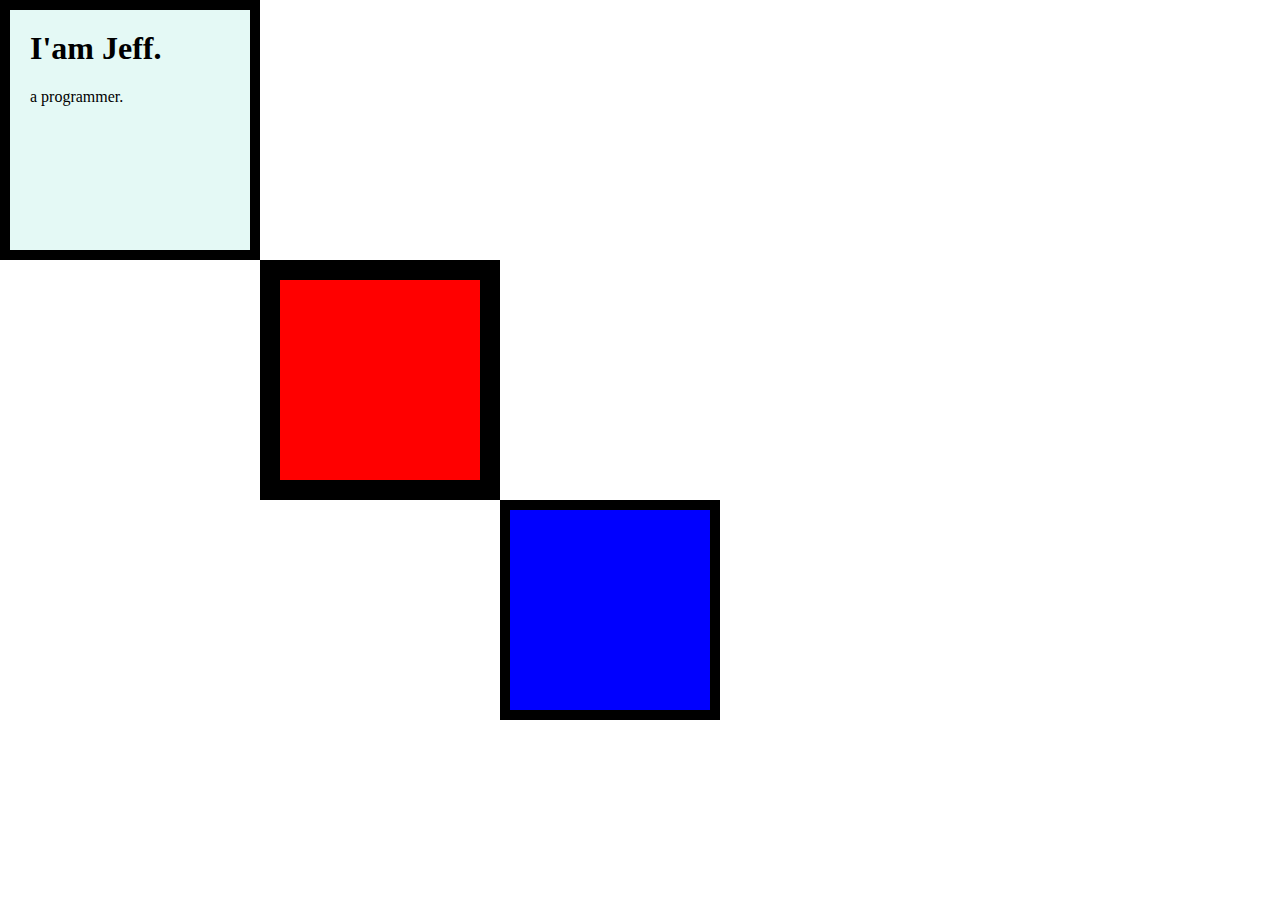
==== CSS_MySite/index.html @ 04a15a10 "new my site" ====
<!DOCTYPE html>
<html lang="en" dir="ltr">

<head>
  <meta charset="utf-8">
  <title>Jeff Duan</title>
  <link rel="stylesheet" href="css/styles.css">
  <link rel="icon" href="favicon.ico">
</head>

<body>
  <div class="top-container">
    <h1>I'am Jeff.</h1>
    <p>a programmer.</p>
  </div>
  <div class="middle-container">


  </div>

  <div class="bottom-container">

  </div>

</body>

</html>
---- CSS_MySite/css/styles.css ----
body {
  margin: 0;
}

h1 {
  margin-top: 0;
}

.top-container {
  background-color: #E4F9F5;
  width: 200px;
  height: 200px;
  border: 10px solid black;
  padding: 20px;
}

.middle-container {
  background-color: red;
  width: 200px;
  height: 200px;
  border: solid 20px;
  margin-left: 260px;

}

.bottom-container {
  background-color: blue;
  width: 200px;
  height: 200px;
  border: solid 10px;
  margin-left: 500px;
}
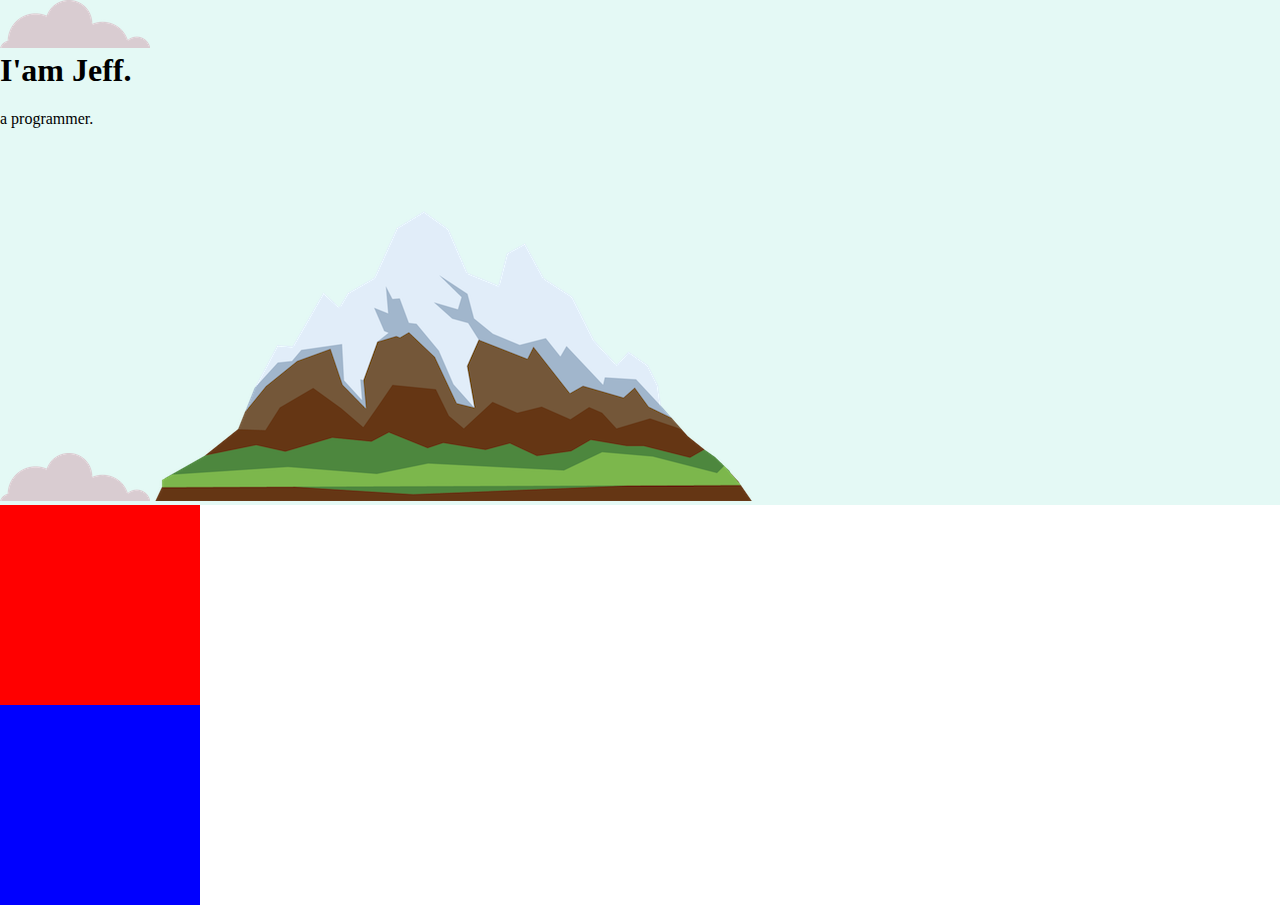
==== commit 58be57c8: "add images" ====
--- a/CSS_MySite/index.html
+++ b/CSS_MySite/index.html
@@ -10,8 +10,11 @@
 
 <body>
   <div class="top-container">
+    <img src="images/cloud.png" alt="cloud-img">
     <h1>I'am Jeff.</h1>
     <p>a programmer.</p>
+    <img src="images/cloud.png" alt="cloud-img">
+    <img src="images/mountain.png" alt="mountain-img">
   </div>
   <div class="middle-container">
 
--- a/CSS_MySite/css/styles.css
+++ b/CSS_MySite/css/styles.css
@@ -8,25 +8,17 @@
 
 .top-container {
   background-color: #E4F9F5;
-  width: 200px;
-  height: 200px;
-  border: 10px solid black;
-  padding: 20px;
+
 }
 
 .middle-container {
   background-color: red;
   width: 200px;
   height: 200px;
-  border: solid 20px;
-  margin-left: 260px;
-
 }
 
 .bottom-container {
   background-color: blue;
   width: 200px;
   height: 200px;
-  border: solid 10px;
-  margin-left: 500px;
 }
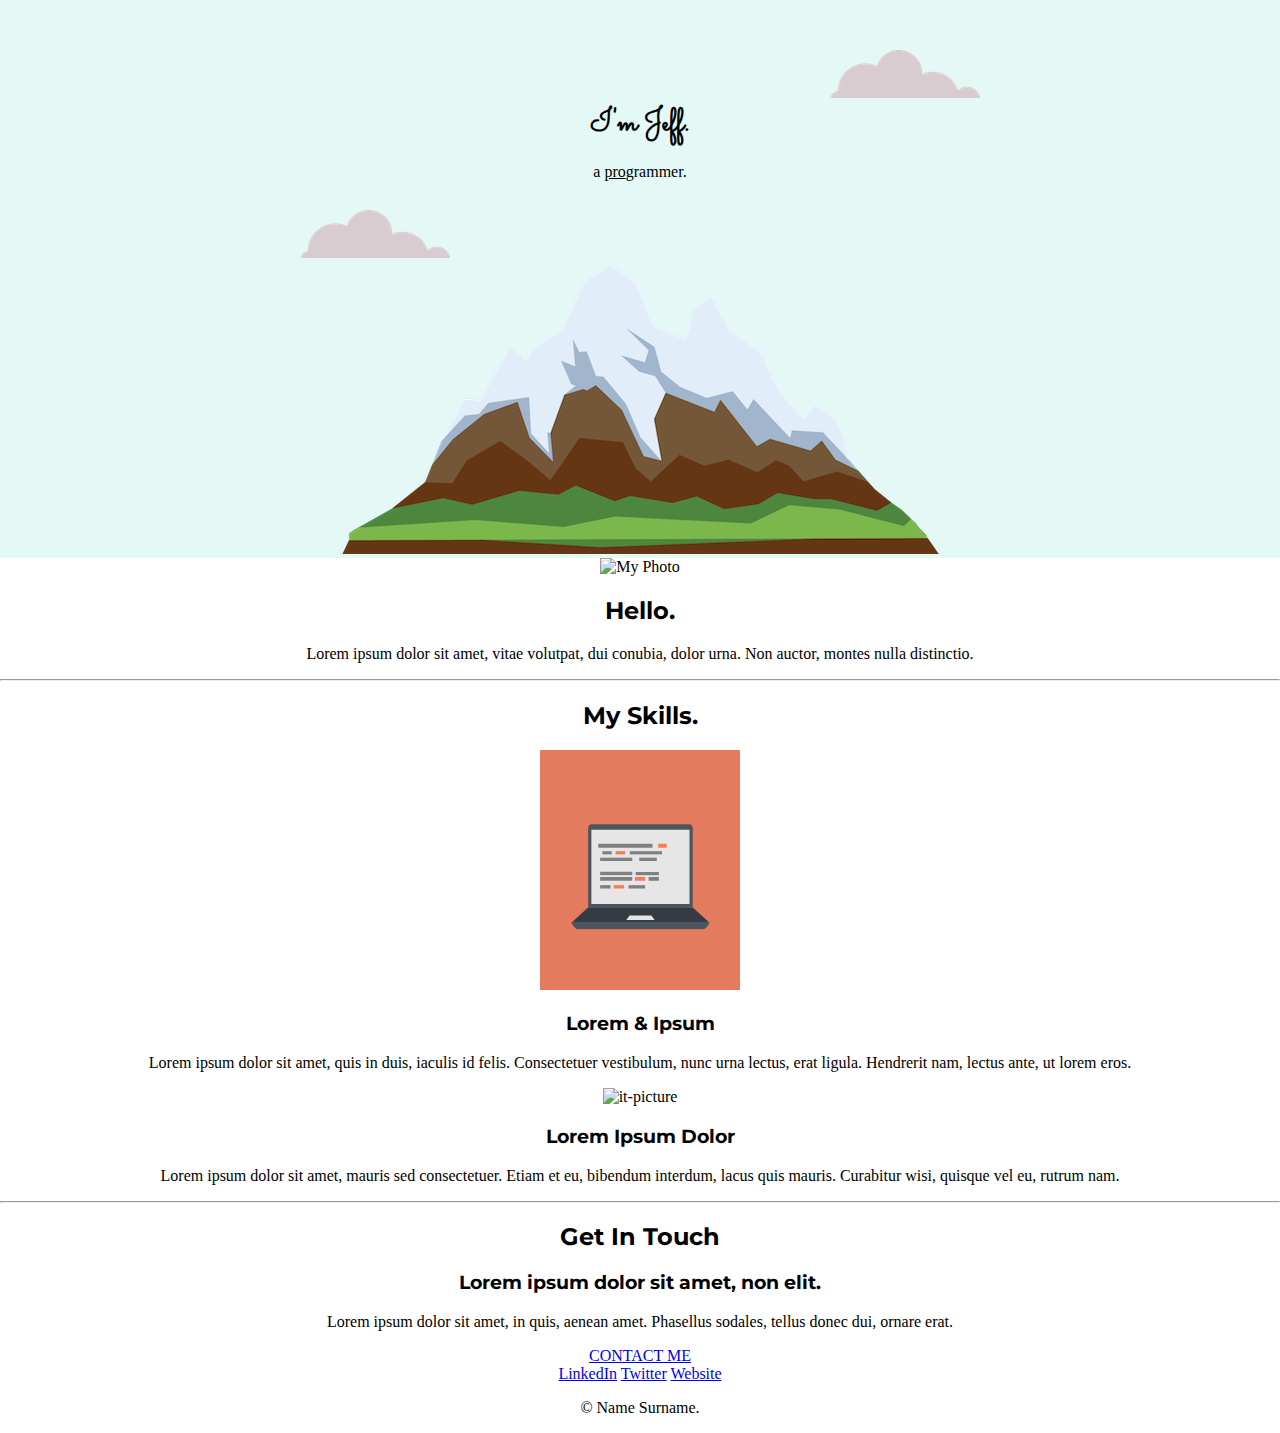
==== commit e942bda4: "add layouts" ====
--- a/CSS_MySite/index.html
+++ b/CSS_MySite/index.html
@@ -6,24 +6,56 @@
   <title>Jeff Duan</title>
   <link rel="stylesheet" href="css/styles.css">
   <link rel="icon" href="favicon.ico">
+  <link rel="preconnect" href="https://fonts.googleapis.com">
+  <link rel="preconnect" href="https://fonts.gstatic.com" crossorigin>
+  <link href="https://fonts.googleapis.com/css2?family=Merriweather+Sans&family=Montserrat&family=Sacramento&display=swap" rel="stylesheet">
 </head>
 
 <body>
   <div class="top-container">
-    <img src="images/cloud.png" alt="cloud-img">
-    <h1>I'am Jeff.</h1>
-    <p>a programmer.</p>
-    <img src="images/cloud.png" alt="cloud-img">
+    <img class="top-cloud" src="images/cloud.png" alt="cloud-img">
+    <h1>I'm Jeff.</h1>
+    <p>a <span class="pro">pro</span>grammer.</p>
+    <img class="bottom-cloud" src="images/cloud.png" alt="cloud-img">
     <img src="images/mountain.png" alt="mountain-img">
   </div>
   <div class="middle-container">
+    <div class="profile">
+      <img class="my-photo" src="images/pic.jpg" alt="My Photo">
+      <h2>Hello.</h2>
+      <p>Lorem ipsum dolor sit amet, vitae volutpat, dui conubia, dolor urna. Non auctor, montes nulla distinctio.</p>
+    </div>
+    <hr>
+    <div class="skills">
+      <h2>My Skills.</h2>
+      <div class="skill-row">
+        <img class="skills-pic" src="images/computer.png" alt="skills-picture">
+        <h3>Lorem & Ipsum</h3>
+        <p>Lorem ipsum dolor sit amet, quis in duis, iaculis id felis. Consectetuer vestibulum, nunc urna lectus, erat ligula. Hendrerit nam, lectus ante, ut lorem eros.</p>
+      </div>
+      <div class="skill-row">
+        <img class="it-pic" src="images/IT.png" alt="it-picture">
+        <h3>Lorem Ipsum Dolor</h3>
+        <p>Lorem ipsum dolor sit amet, mauris sed consectetuer. Etiam et eu, bibendum interdum, lacus quis mauris. Curabitur wisi, quisque vel eu, rutrum nam.</p>
+      </div>
+    </div>
+    <hr>
+    <div class="contact-me">
+      <h2>Get In Touch</h2>
+      <h3>Lorem ipsum dolor sit amet, non elit.</h3>
+      <p>Lorem ipsum dolor sit amet, in quis, aenean amet. Phasellus sodales, tellus donec dui, ornare erat.</p>
+      <a class="btn" href="mailto:name@email.com">CONTACT ME</a>
+    </div>
+  </div>
 
 
+  <div class="bottom-container">
+    <a class="footer-link" href="https://www.linkedin.com/">LinkedIn</a>
+    <a class="footer-link" href="https://twitter.com/">Twitter</a>
+    <a class="footer-link" href="https://www.appbrewery.co/">Website</a>
+    <p>© Name Surname.</p>
   </div>
 
-  <div class="bottom-container">
-
-  </div>
 
 </body>
 
--- a/CSS_MySite/css/styles.css
+++ b/CSS_MySite/css/styles.css
@@ -1,24 +1,70 @@
 body {
   margin: 0;
+  text-align: center;
+  font-family: 'Merriweather', serif;
 }
 
 h1 {
-  margin-top: 0;
+  /* margin-top: 0; */
+  width: 10%;
+  margin: 0 auto 0 auto;
+  font-family: 'Sacramento', cursive;
 }
 
+h2 {
+  font-family: 'Montserrat', sans-serif;
+}
+
+h3 {
+  font-family: 'Montserrat', sans-serif;
+}
+
+.my-photo{
+  width: 200px;
+  height: 240px;
+}
 .top-container {
   background-color: #E4F9F5;
-
+  position: relative;
+  padding-top: 100px;
 }
 
+.top-cloud {
+  position: absolute;
+  right: 300px;
+  top: 50px;
+}
+
+/* .my-name{
+  position: relative;
+  top: 20px;
+} */
+.bottom-cloud {
+  position: absolute;
+  left: 300px;
+  bottom: 300px;
+}
+
+.skills-pic{
+  width: 200px;
+  height: 240px;
+}
+.it-pic{
+  width: 350px;
+  height: 240px;
+}
 .middle-container {
-  background-color: red;
+  /* background-color: red;
   width: 200px;
-  height: 200px;
+  height: 200px; */
 }
 
 .bottom-container {
-  background-color: blue;
+  /* background-color: blue;
   width: 200px;
-  height: 200px;
+  height: 200px; */
 }
+
+.pro {
+  text-decoration: underline;
+}
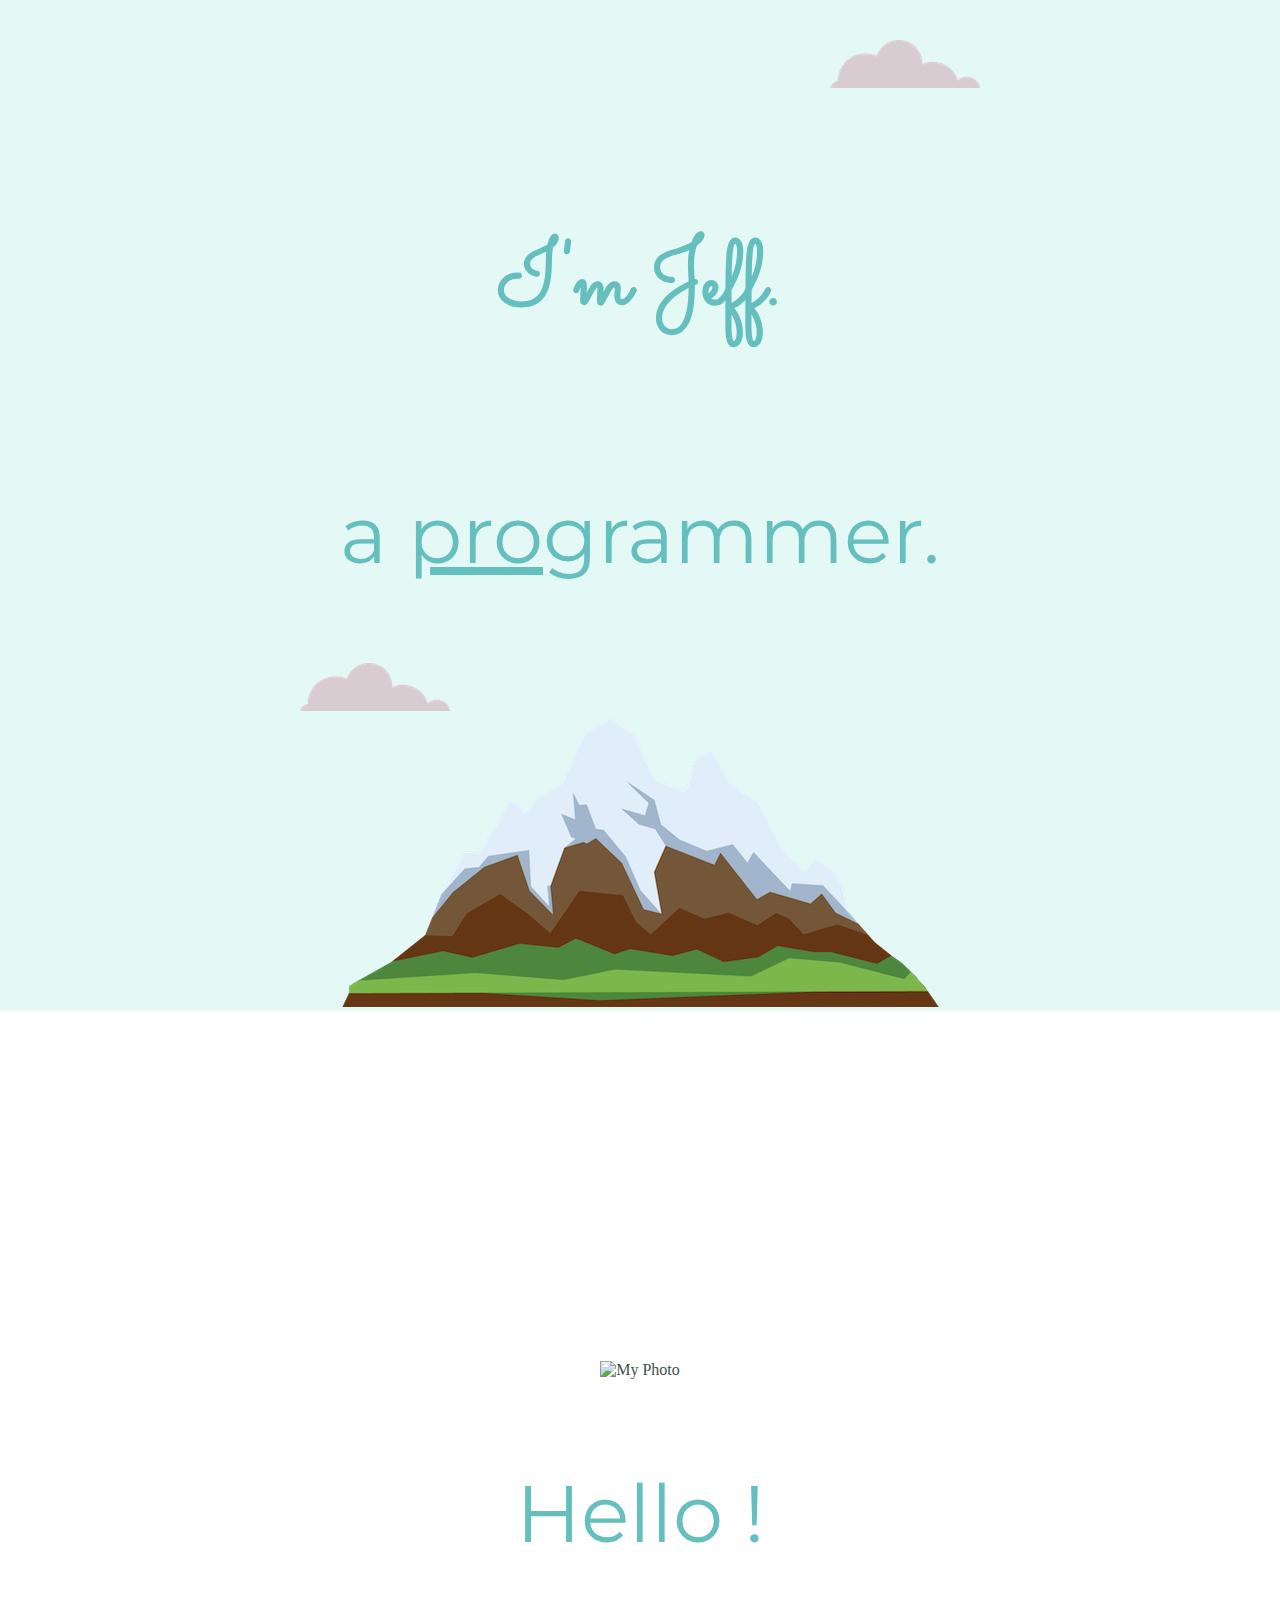
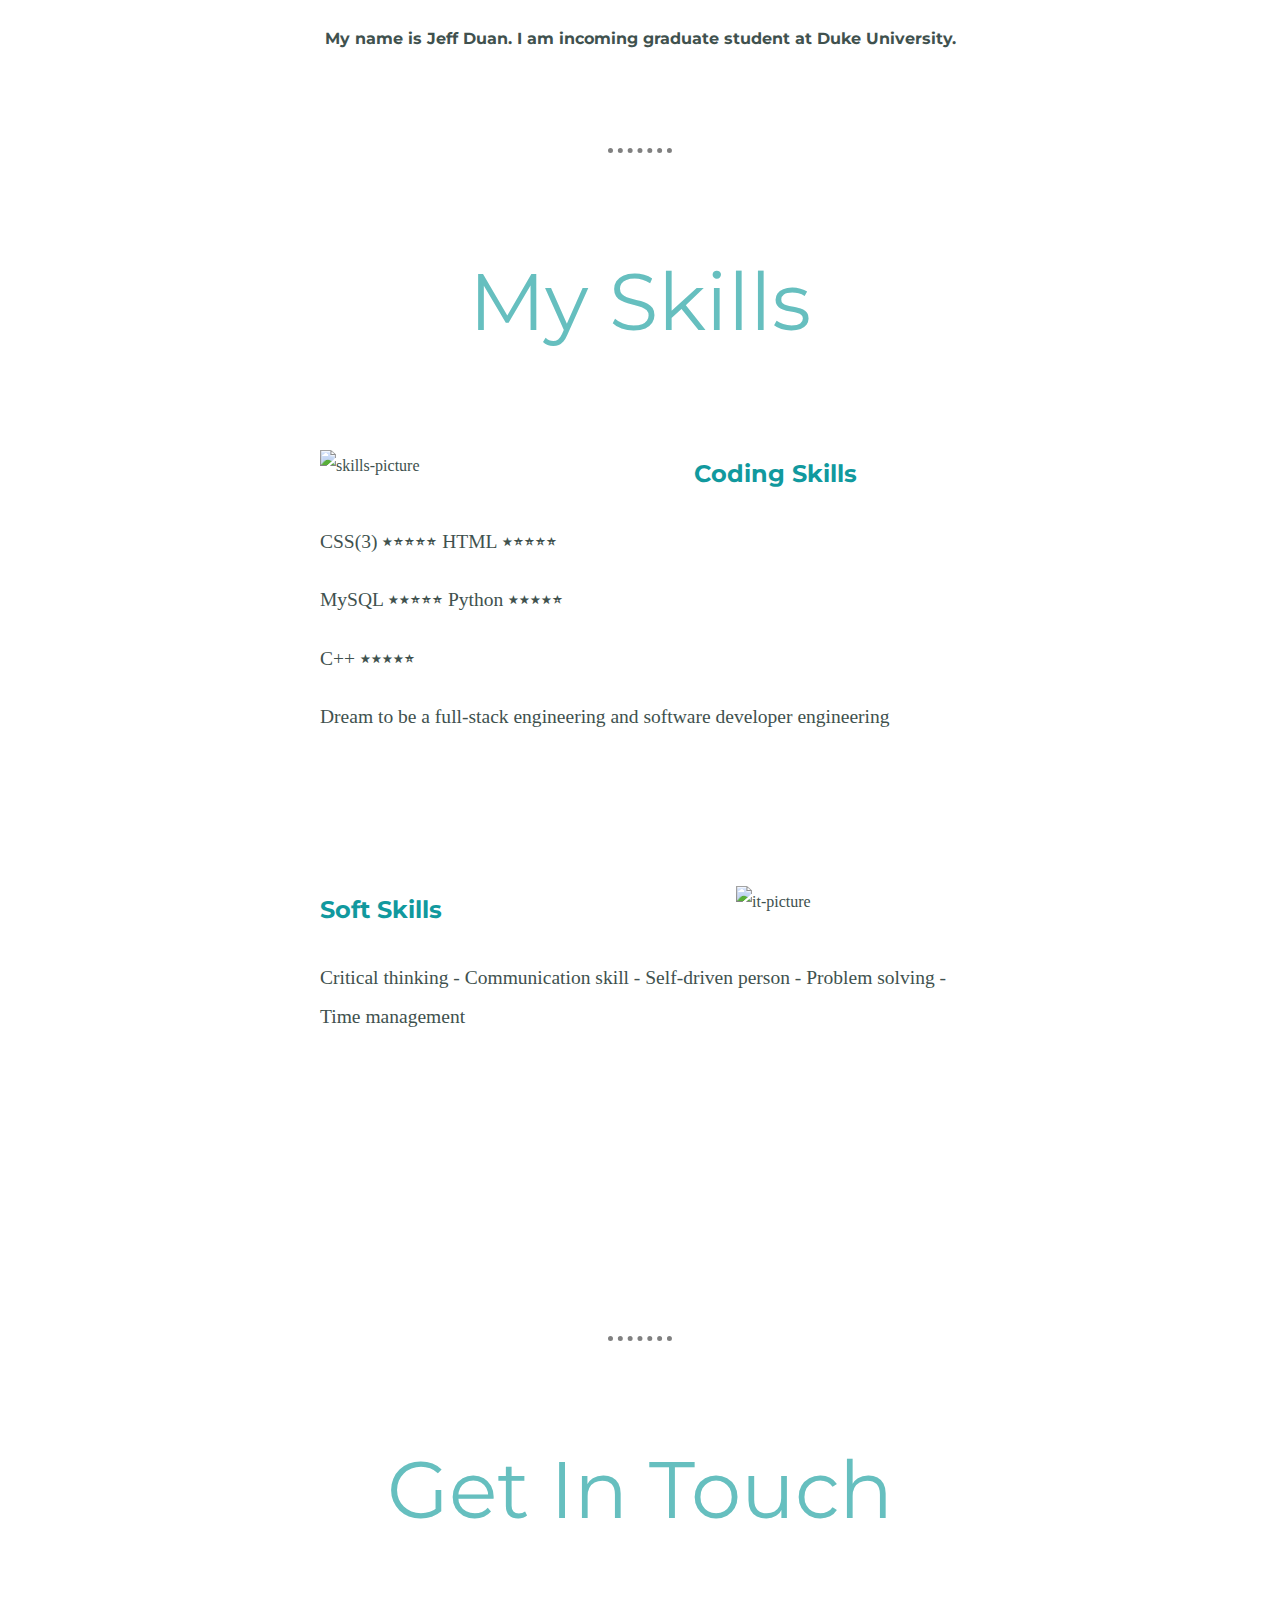
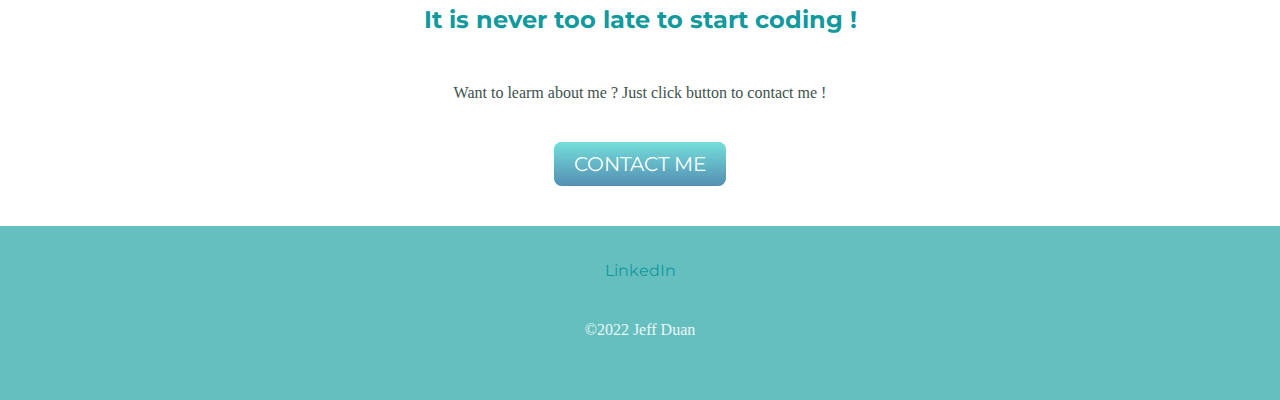
==== commit 1bf710e2: "add more features" ====
--- a/CSS_MySite/index.html
+++ b/CSS_MySite/index.html
@@ -15,35 +15,42 @@
   <div class="top-container">
     <img class="top-cloud" src="images/cloud.png" alt="cloud-img">
     <h1>I'm Jeff.</h1>
-    <p>a <span class="pro">pro</span>grammer.</p>
+    <h2>a <span class="pro">pro</span>grammer.</h2>
     <img class="bottom-cloud" src="images/cloud.png" alt="cloud-img">
     <img src="images/mountain.png" alt="mountain-img">
   </div>
   <div class="middle-container">
     <div class="profile">
-      <img class="my-photo" src="images/pic.jpg" alt="My Photo">
-      <h2>Hello.</h2>
-      <p>Lorem ipsum dolor sit amet, vitae volutpat, dui conubia, dolor urna. Non auctor, montes nulla distinctio.</p>
+      <img class="my-photo" src="images/pic.png" alt="My Photo">
+      <h2>Hello !</h2>
+      <p class="my-words">My name is Jeff Duan. I am incoming graduate student at Duke University.</p>
     </div>
     <hr>
     <div class="skills">
-      <h2>My Skills.</h2>
+      <h2>My Skills</h2>
       <div class="skill-row">
-        <img class="skills-pic" src="images/computer.png" alt="skills-picture">
-        <h3>Lorem & Ipsum</h3>
-        <p>Lorem ipsum dolor sit amet, quis in duis, iaculis id felis. Consectetuer vestibulum, nunc urna lectus, erat ligula. Hendrerit nam, lectus ante, ut lorem eros.</p>
+        <img class="skills-pic" src="images/IT-modified.png" alt="skills-picture">
+        <!-- <h3>Lorem & Ipsum</h3> -->
+        <h3>Coding Skills</h3>
+        <p class="skill-words">CSS(3) &#11089;&#11090;&#11090;&#11090;&#11090; HTML &#11089;&#11090;&#11090;&#11090;&#11090;</p>
+        <p class="skill-words">MySQL &#11089;&#11089;&#11090;&#11090;&#11090; Python &#11089;&#11089;&#11089;&#11089;&#11090;</p>
+        <p class="skill-words">C++ &#11089;&#11089;&#11089;&#11089;&#11090;</p>
+        <p class="skill-words">Dream to be a full-stack engineering and software developer engineering</p>
+        <!-- <p class="skill-des">Dream to be a full-stack engineering and software developer engineering</p> -->
       </div>
       <div class="skill-row">
-        <img class="it-pic" src="images/IT.png" alt="it-picture">
-        <h3>Lorem Ipsum Dolor</h3>
-        <p>Lorem ipsum dolor sit amet, mauris sed consectetuer. Etiam et eu, bibendum interdum, lacus quis mauris. Curabitur wisi, quisque vel eu, rutrum nam.</p>
+        <img class="it-pic" src="images/chat-modified.png" alt="it-picture">
+        <h3>Soft Skills</h3>
+        <!-- <p class="skill-dex">Critical thinking - Communication skill - Self-driven person - Problem solving - Time management</p> -->
+        <p class="skill-words">Critical thinking - Communication skill - Self-driven person - Problem solving - Time management</p>
+      </div>
       </div>
     </div>
     <hr>
     <div class="contact-me">
       <h2>Get In Touch</h2>
-      <h3>Lorem ipsum dolor sit amet, non elit.</h3>
-      <p>Lorem ipsum dolor sit amet, in quis, aenean amet. Phasellus sodales, tellus donec dui, ornare erat.</p>
+      <h3>It is never too late to start coding !</h3>
+      <p class="end-words">Want to learm about me ? Just click button to contact me !</p>
       <a class="btn" href="mailto:name@email.com">CONTACT ME</a>
     </div>
   </div>
@@ -51,9 +58,9 @@
 
   <div class="bottom-container">
     <a class="footer-link" href="https://www.linkedin.com/">LinkedIn</a>
-    <a class="footer-link" href="https://twitter.com/">Twitter</a>
-    <a class="footer-link" href="https://www.appbrewery.co/">Website</a>
-    <p>© Name Surname.</p>
+    <!-- <a class="footer-link" href="https://twitter.com/">Twitter</a> -->
+    <!-- <a class="footer-link" href="https://www.appbrewery.co/">Website</a> -->
+    <p class="copyright">©2022 Jeff Duan</p>
   </div>
 
 
--- a/CSS_MySite/css/styles.css
+++ b/CSS_MySite/css/styles.css
@@ -1,4 +1,5 @@
 body {
+  color: #40514E;
   margin: 0;
   text-align: center;
   font-family: 'Merriweather', serif;
@@ -6,23 +7,41 @@
 
 h1 {
   /* margin-top: 0; */
-  width: 10%;
-  margin: 0 auto 0 auto;
+  font-size: 5.625rem;
+  /* 1em = 16px */
+  /* width: 10%;
+  margin: 0 auto 0 auto; */
+  margin: 50px auto 0 auto;
   font-family: 'Sacramento', cursive;
+  line-height: 3;
+  color: #66BFBF;
+  /* display: inline; */
 }
 
 h2 {
   font-family: 'Montserrat', sans-serif;
+  font-size: 5rem;
+  font-weight: normal;
+  color: #66BFBF;
 }
 
 h3 {
   font-family: 'Montserrat', sans-serif;
+  color: #11999E;
+  font-size: 1.5rem;
+}
+.my-words{
+  color: #40514E;
+  font-weight: bolder;
+  font-family: 'Montserrat', sans-serif;
+  margin-bottom: 50px;
+}
+.my-photo {
+  margin: 50px auto 20px auto;
+  width: 240px;
+  height: 240px;
 }
 
-.my-photo{
-  width: 200px;
-  height: 240px;
-}
 .top-container {
   background-color: #E4F9F5;
   position: relative;
@@ -32,39 +51,128 @@
 .top-cloud {
   position: absolute;
   right: 300px;
-  top: 50px;
+  top: 40px;
 }
 
 /* .my-name{
-  position: relative;
+  position: relativ e;
   top: 20px;
 } */
+.skill-table {
+  margin-left: auto;
+  margin-right: 150px;
+
+}
+
 .bottom-cloud {
   position: absolute;
   left: 300px;
   bottom: 300px;
 }
 
-.skills-pic{
-  width: 200px;
-  height: 240px;
+.skills-pic {
+  width: 35%;
+  /* height: 240px; */
+  float: left;
+  margin-right: 150px;
 }
-.it-pic{
-  width: 350px;
-  height: 240px;
+
+.it-pic {
+  width: 35%;
+  /* height: 240px; */
+  float: right;
+  margin-left: 100px;
+
 }
+
 .middle-container {
   /* background-color: red;
   width: 200px;
   height: 200px; */
+  margin: 300px 0;
 }
-
+.skill-row{
+  width: 50%;
+  margin: 100px auto 150px auto;
+  text-align: left;
+  line-height: 2;
+}
 .bottom-container {
   /* background-color: blue;
   width: 200px;
   height: 200px; */
+  background-color: #66BFBF;
+  margin-top: 50px;
+  padding: 35px 0 20px;
 }
 
+.footer-link {
+  color: #11999E;
+}
+.btn{
+  color: #11999E;
+}
 .pro {
   text-decoration: underline;
 }
+hr {
+  border-style: none;
+  border-bottom: none;
+  border-top-style: dotted;
+  border-color: grey;
+  border-width: 5px;
+  width: 5%;
+  color: #EAF6F6;
+  margin: 100px auto;
+}
+.btn {
+  background: #74deda;
+  background-image: -webkit-linear-gradient(top, #74deda, #548fb3);
+  background-image: -moz-linear-gradient(top, #74deda, #548fb3);
+  background-image: -ms-linear-gradient(top, #74deda, #548fb3);
+  background-image: -o-linear-gradient(top, #74deda, #548fb3);
+  background-image: linear-gradient(to bottom, #74deda, #548fb3);
+  -webkit-border-radius: 8;
+  -moz-border-radius: 8;
+  border-radius: 8px;
+  font-family: 'Montserrat', sans-serif;
+  color: #ffffff;
+  font-size: 20px;
+  padding: 10px 20px 10px 20px;
+  text-decoration: none;
+}
+
+.btn:hover {
+  background: #425cb3;
+  background-image: -webkit-linear-gradient(top, #425cb3, #129296);
+  background-image: -moz-linear-gradient(top, #425cb3, #129296);
+  background-image: -ms-linear-gradient(top, #425cb3, #129296);
+  background-image: -o-linear-gradient(top, #425cb3, #129296);
+  background-image: linear-gradient(to bottom, #425cb3, #129296);
+  text-decoration: none;
+}
+.end-words{
+  margin: 50px auto;
+}
+.copyright{
+  color: #EAF6F6;
+  font-size: 1rem;
+  padding: 25px 0;
+}
+a{
+  font-family: 'Montserrat', sans-serif;
+  margin: 80px 20px;
+  text-decoration: none;
+}
+a:hover{
+  color: #EAF6F6;
+}
+.skill-words{
+  font-size: 1.22rem;
+}
+/* .skill-des{
+  clear: left;
+}
+.skill-dex{
+  clear: right;
+} */
